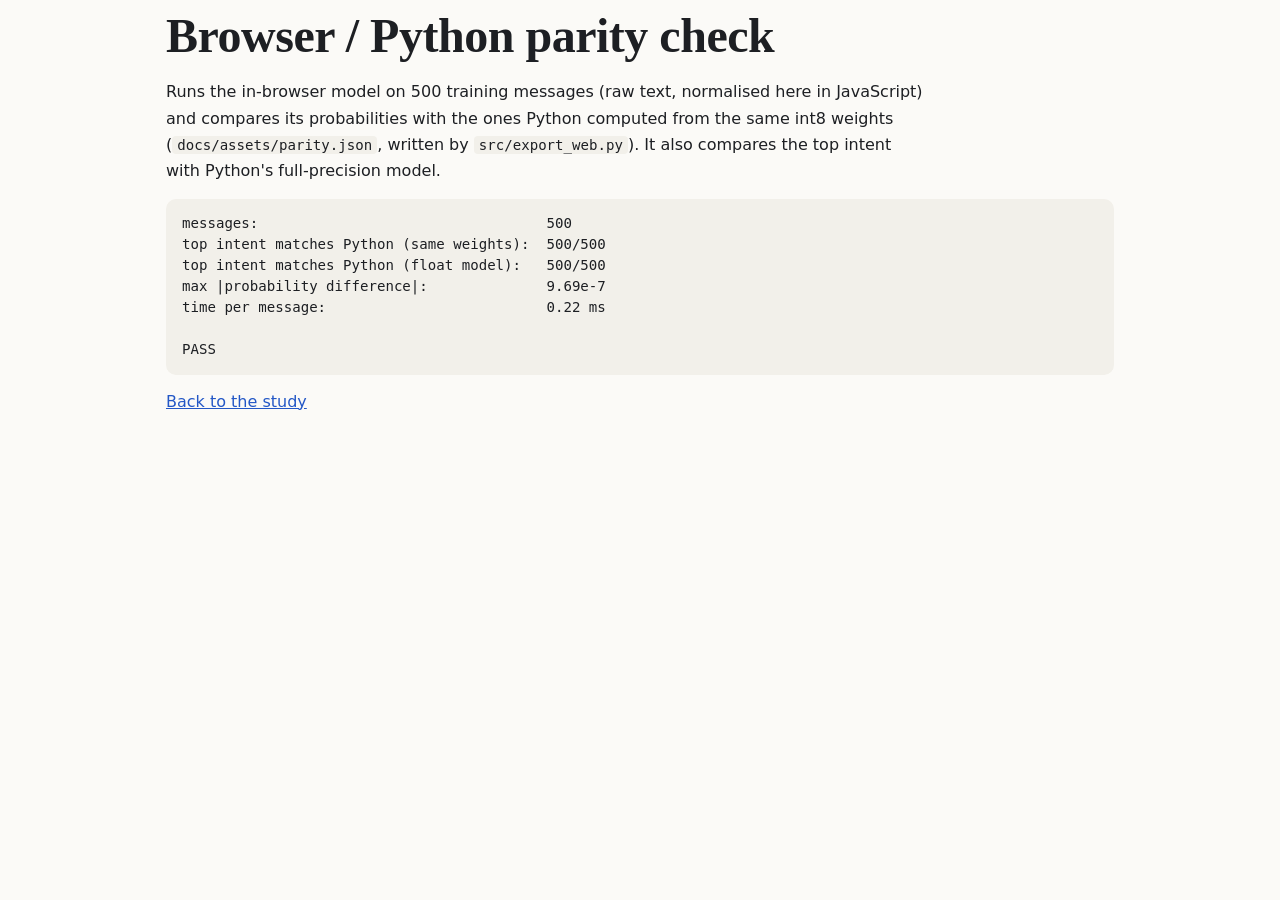
==== docs/parity.html @ 77f61d1e "Add the website: in-browser model, interactive figures, and parity check - src/export_web.py exports" ====
<!doctype html>
<html lang="en">
<head>
  <meta charset="utf-8">
  <meta name="viewport" content="width=device-width, initial-scale=1">
  <title>Parity Check</title>
  <link rel="stylesheet" href="style.css">
</head>
<body>
<main class="wrap">
  <h1>Browser / Python parity check</h1>
  <p>Runs the in-browser model on 500 training messages (raw text, normalised here in JavaScript) and compares
    its probabilities with the ones Python computed from the same int8 weights (<code>docs/assets/parity.json</code>,
    written by <code>src/export_web.py</code>). It also compares the top intent with Python's full-precision model.</p>
  <pre id="out">Running…</pre>
  <p><a href="./">Back to the study</a></p>
</main>
<script src="js/model.js"></script>
<script>
(async () => {
  const out = document.getElementById("out");
  try {
    const [model, par] = await Promise.all([IntentModel.load("assets/"), fetch("assets/parity.json").then(r => r.json())]);
    let maxDiff = 0, topQuant = 0, topFloat = 0;
    const mismatches = [];
    const t0 = performance.now();
    par.texts.forEach((t, i) => {
      const r = model.predict(t);
      const ref = par.p_quant[i];
      let refTop = 0;
      for (let c = 0; c < ref.length; c++) {
        maxDiff = Math.max(maxDiff, Math.abs(r.proba[c] - ref[c]));
        if (ref[c] > ref[refTop]) refTop = c;
      }
      if (r.top === refTop) topQuant++; else mismatches.push(t);
      if (model.classes[r.top] === par.top1_float[i]) topFloat++;
    });
    const ms = (performance.now() - t0) / par.texts.length;
    const n = par.texts.length;
    const pass = topQuant === n && maxDiff < 1e-4;
    window.parityResult = { n, topQuant, topFloat, maxDiff, msPerMessage: ms, pass };
    out.textContent = [
      `messages:                                  ${n}`,
      `top intent matches Python (same weights):  ${topQuant}/${n}`,
      `top intent matches Python (float model):   ${topFloat}/${n}`,
      `max |probability difference|:              ${maxDiff.toExponential(2)}`,
      `time per message:                          ${ms.toFixed(2)} ms`,
      ``,
      pass ? "PASS" : "FAIL",
      ...mismatches.slice(0, 10).map(t => "  mismatch: " + t),
    ].join("\n");
  } catch (e) {
    out.textContent = "Error: " + e;
    window.parityResult = { error: String(e), pass: false };
  }
})();
</script>
</body>
</html>
---- docs/style.css ----
:root {
  --bg: #fbfaf7;
  --surface: #ffffff;
  --surface-2: #f2f0ea;
  --text: #1d1f23;
  --muted: #5d6169;
  --border: #e1ddd3;
  --accent: #2357c6;
  --accent-soft: #e4ebfa;
  --good: #1f7a4d;
  --good-soft: #e1f2e8;
  --bad: #b3361f;
  --bad-soft: #f8e3dd;
  --warn: #9a6500;
  --warn-soft: #f7ecd4;
  --series-1: #2357c6;
  --series-2: #d9822b;
  --series-3: #1f7a4d;
  --series-4: #8a4fbf;
  --series-5: #b3361f;
  --series-6: #5d6169;
  --grid: rgba(0, 0, 0, 0.08);
  --radius: 10px;
  --serif: "Source Serif 4", Georgia, "Times New Roman", serif;
  --sans: "Inter", system-ui, -apple-system, "Segoe UI", Roboto, sans-serif;
  --mono: ui-monospace, "Cascadia Code", Consolas, monospace;
}
@media (prefers-color-scheme: dark) {
  :root:not([data-theme="light"]) {
    --bg: #15171b; --surface: #1d2026; --surface-2: #262a31; --text: #e8e6e1; --muted: #a2a6ad;
    --border: #343941; --accent: #7aa2ff; --accent-soft: #24304d; --good: #5cc28d; --good-soft: #1d3428;
    --bad: #ff8a6e; --bad-soft: #3d2420; --warn: #e5b357; --warn-soft: #3a301c;
    --series-1: #7aa2ff; --series-2: #f0a35e; --series-3: #5cc28d; --series-4: #c193f0; --series-5: #ff8a6e; --series-6: #a2a6ad;
    --grid: rgba(255, 255, 255, 0.09);
  }
}
:root[data-theme="dark"] {
  --bg: #15171b; --surface: #1d2026; --surface-2: #262a31; --text: #e8e6e1; --muted: #a2a6ad;
  --border: #343941; --accent: #7aa2ff; --accent-soft: #24304d; --good: #5cc28d; --good-soft: #1d3428;
  --bad: #ff8a6e; --bad-soft: #3d2420; --warn: #e5b357; --warn-soft: #3a301c;
  --series-1: #7aa2ff; --series-2: #f0a35e; --series-3: #5cc28d; --series-4: #c193f0; --series-5: #ff8a6e; --series-6: #a2a6ad;
  --grid: rgba(255, 255, 255, 0.09);
}

* { box-sizing: border-box; }
html { scroll-behavior: smooth; scroll-padding-top: 64px; }
body { margin: 0; background: var(--bg); color: var(--text); font: 16px/1.65 var(--sans); }
.wrap { max-width: 980px; margin: 0 auto; padding: 0 16px; }
a { color: var(--accent); }
code, pre { font-family: var(--mono); font-size: 0.88em; }
code { background: var(--surface-2); padding: 1px 5px; border-radius: 4px; }
pre { background: var(--surface-2); padding: 14px 16px; border-radius: var(--radius); overflow-x: auto; line-height: 1.5; }
pre code { background: none; padding: 0; }

/* top nav */
.nav { position: sticky; top: 0; z-index: 10; background: color-mix(in srgb, var(--bg) 88%, transparent);
  backdrop-filter: blur(8px); border-bottom: 1px solid var(--border); }
.nav .wrap { display: flex; gap: 4px; align-items: center; overflow-x: auto; white-space: nowrap; height: 52px; scrollbar-width: none; }
.nav a { color: var(--muted); text-decoration: none; font-size: 14px; padding: 6px 10px; border-radius: 6px; }
.nav a:hover, .nav a.active { color: var(--text); background: var(--surface-2); }
.nav .brand { font-weight: 650; color: var(--text); margin-right: 8px; }

/* hero */
header.hero { padding: 64px 0 32px; }
.eyebrow { font-size: 13px; letter-spacing: 0.06em; text-transform: uppercase; color: var(--muted); font-weight: 600; }
h1 { font-family: var(--serif); font-weight: 600; font-size: clamp(32px, 5vw, 48px); line-height: 1.15; margin: 8px 0 16px; letter-spacing: -0.01em; }
.lede { font-size: 19px; color: var(--muted); max-width: 720px; }
.kpis { display: grid; grid-template-columns: repeat(auto-fit, minmax(190px, 1fr)); gap: 12px; margin: 32px 0 0; }
.kpi { background: var(--surface); border: 1px solid var(--border); border-radius: var(--radius); padding: 14px 16px; }
.kpi .v { font-size: 28px; font-weight: 650; font-variant-numeric: tabular-nums; }
.kpi .l { font-size: 13.5px; color: var(--muted); line-height: 1.4; }

section { padding: 48px 0 16px; border-top: 1px solid var(--border); }
h2 { font-family: var(--serif); font-weight: 600; font-size: 30px; margin: 0 0 8px; letter-spacing: -0.005em; }
h2 .num { color: var(--muted); font-weight: 400; margin-right: 8px; }
h3 { font-size: 18px; margin: 28px 0 8px; }
p { margin: 0 0 14px; max-width: 760px; }
.muted { color: var(--muted); }
.small { font-size: 14px; }

.card { background: var(--surface); border: 1px solid var(--border); border-radius: var(--radius); padding: 18px; margin: 18px 0; }
.card h3:first-child { margin-top: 0; }
.grid2 { display: grid; grid-template-columns: 1fr 1fr; gap: 18px; }
@media (max-width: 760px) { .grid2 { grid-template-columns: 1fr; } }

.verdict { display: inline-block; font-size: 12.5px; font-weight: 650; letter-spacing: 0.03em; padding: 3px 9px; border-radius: 999px; vertical-align: middle; margin-left: 8px; }
.verdict.yes { background: var(--good-soft); color: var(--good); }
.verdict.no { background: var(--bad-soft); color: var(--bad); }
.callout { border-left: 3px solid var(--accent); background: var(--accent-soft); padding: 12px 16px; border-radius: 0 var(--radius) var(--radius) 0; margin: 16px 0; max-width: 760px; }
.callout.warn { border-color: var(--warn); background: var(--warn-soft); }

table { border-collapse: collapse; width: 100%; font-size: 14.5px; font-variant-numeric: tabular-nums; }
th, td { text-align: left; padding: 7px 10px; border-bottom: 1px solid var(--border); vertical-align: top; }
th { font-weight: 600; color: var(--muted); font-size: 13px; }
td.n, th.n { text-align: right; }
tr.hl td { background: var(--accent-soft); }
.tablewrap { overflow-x: auto; }

/* controls */
.controls { display: flex; flex-wrap: wrap; gap: 14px 22px; align-items: center; margin: 4px 0 14px; }
.controls label { font-size: 14px; color: var(--muted); display: flex; align-items: center; gap: 8px; }
.seg { display: inline-flex; border: 1px solid var(--border); border-radius: 8px; overflow: hidden; }
.seg button { border: 0; background: var(--surface); color: var(--muted); font: inherit; font-size: 13.5px; padding: 6px 12px; cursor: pointer; }
.seg button + button { border-left: 1px solid var(--border); }
.seg button.on { background: var(--accent); color: #fff; }
select, input[type="text"], textarea { font: inherit; color: var(--text); background: var(--surface); border: 1px solid var(--border); border-radius: 8px; padding: 7px 10px; }
input[type="range"] { accent-color: var(--accent); width: 220px; max-width: 100%; }
button.btn { font: inherit; font-size: 14px; border: 1px solid var(--border); background: var(--surface); color: var(--text); border-radius: 8px; padding: 6px 12px; cursor: pointer; }
button.btn:hover { border-color: var(--accent); }
button.btn.primary { background: var(--accent); border-color: var(--accent); color: #fff; }
.toggle { display: inline-flex; align-items: center; gap: 8px; cursor: pointer; font-size: 14.5px; }

.stats { display: grid; grid-template-columns: repeat(auto-fit, minmax(150px, 1fr)); gap: 10px; margin: 10px 0 14px; }
.stat { background: var(--surface-2); border-radius: 8px; padding: 10px 12px; }
.stat .v { font-size: 21px; font-weight: 650; font-variant-numeric: tabular-nums; }
.stat .l { font-size: 12.5px; color: var(--muted); line-height: 1.35; }
.chart { position: relative; height: 300px; }
.chart.tall { height: 340px; }

/* demo */
.demo textarea { width: 100%; min-height: 70px; resize: vertical; font-size: 17px; }
.examples { display: flex; flex-wrap: wrap; gap: 8px; margin: 10px 0 4px; align-items: center; }
.chip { font-size: 13px; border: 1px solid var(--border); background: var(--surface); color: var(--text); border-radius: 999px; padding: 4px 11px; cursor: pointer; max-width: 100%; overflow: hidden; text-overflow: ellipsis; white-space: nowrap; }
.chip:hover { border-color: var(--accent); }
.chip .tag { font-size: 11px; font-weight: 650; text-transform: uppercase; letter-spacing: 0.04em; margin-right: 6px; }
.chip.clear .tag { color: var(--good); } .chip.ambiguous .tag { color: var(--warn); } .chip.misclassified .tag { color: var(--bad); }
.decision { display: flex; align-items: center; gap: 12px; padding: 12px 14px; border-radius: 8px; margin: 14px 0 6px; font-weight: 600; }
.decision.answer { background: var(--good-soft); color: var(--good); }
.decision.handoff { background: var(--warn-soft); color: var(--warn); }
.decision .why { font-weight: 400; color: var(--text); font-size: 14px; }
.bars { margin: 8px 0; }
.bar { display: grid; grid-template-columns: minmax(120px, 280px) 1fr 52px; gap: 10px; align-items: center; font-size: 14px; margin: 5px 0; }
.bar .name { overflow: hidden; text-overflow: ellipsis; white-space: nowrap; font-family: var(--mono); font-size: 13px; }
.bar .track { background: var(--surface-2); border-radius: 4px; height: 12px; overflow: hidden; }
.bar .fill { background: var(--accent); height: 100%; border-radius: 4px; transition: width 0.25s; }
.bar .pct { text-align: right; font-variant-numeric: tabular-nums; }
.highlight { font-size: 17px; line-height: 2; margin: 6px 0; }
.highlight span { padding: 2px 3px; border-radius: 4px; }
.feats { display: flex; flex-wrap: wrap; gap: 6px; margin-top: 6px; }
.feat { font-family: var(--mono); font-size: 12.5px; background: var(--surface-2); border-radius: 5px; padding: 2px 7px; white-space: pre; }
.feat.neg { color: var(--bad); }
.groupnote { font-size: 14px; color: var(--muted); margin-top: 8px; }

.groups { display: flex; flex-direction: column; gap: 8px; max-height: 440px; overflow-y: auto; padding-right: 4px; }
.group { border: 1px solid var(--border); border-radius: 8px; padding: 8px 10px; background: var(--surface); }
.group .head { font-size: 13px; color: var(--muted); margin-bottom: 4px; }
.pill { display: inline-block; font-family: var(--mono); font-size: 12px; background: var(--surface-2); border-radius: 4px; padding: 1px 6px; margin: 2px 3px 2px 0; }
.merged .pill { background: var(--accent-soft); color: var(--accent); }

footer { padding: 40px 0 60px; color: var(--muted); font-size: 14px; border-top: 1px solid var(--border); margin-top: 32px; }
.loading { color: var(--muted); font-style: italic; }
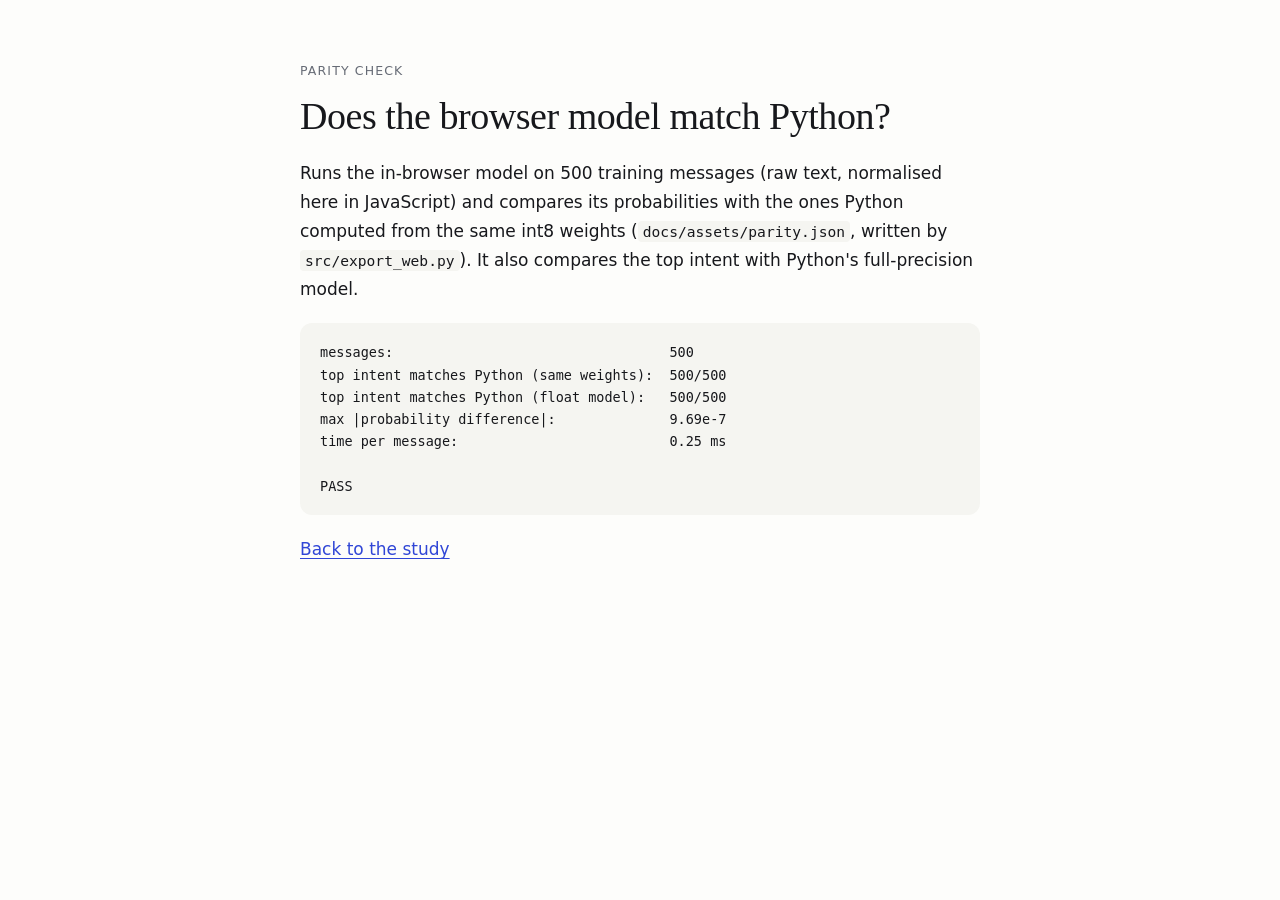
==== commit b4fd05fb: "Redesign the website as an interactive research article - Editorial layout: narrow reading column, w" ====
--- a/docs/parity.html
+++ b/docs/parity.html
@@ -4,18 +4,19 @@
   <meta charset="utf-8">
   <meta name="viewport" content="width=device-width, initial-scale=1">
   <title>Parity Check</title>
-  <link rel="stylesheet" href="style.css">
+  <link rel="stylesheet" href="style.css?v=3">
 </head>
 <body>
-<main class="wrap">
-  <h1>Browser / Python parity check</h1>
+<main class="col" style="padding-top:60px">
+  <p class="kicker">Parity check</p>
+  <h2>Does the browser model match Python?</h2>
   <p>Runs the in-browser model on 500 training messages (raw text, normalised here in JavaScript) and compares
     its probabilities with the ones Python computed from the same int8 weights (<code>docs/assets/parity.json</code>,
     written by <code>src/export_web.py</code>). It also compares the top intent with Python's full-precision model.</p>
   <pre id="out">Running…</pre>
   <p><a href="./">Back to the study</a></p>
 </main>
-<script src="js/model.js"></script>
+<script src="js/model.js?v=3"></script>
 <script>
 (async () => {
   const out = document.getElementById("out");
--- a/docs/style.css
+++ b/docs/style.css
@@ -1,151 +1,272 @@
+/* Editorial layout: a narrow reading column (.col), wider figures (.wide), one accent colour. */
 :root {
-  --bg: #fbfaf7;
-  --surface: #ffffff;
-  --surface-2: #f2f0ea;
-  --text: #1d1f23;
-  --muted: #5d6169;
-  --border: #e1ddd3;
-  --accent: #2357c6;
-  --accent-soft: #e4ebfa;
-  --good: #1f7a4d;
-  --good-soft: #e1f2e8;
-  --bad: #b3361f;
-  --bad-soft: #f8e3dd;
-  --warn: #9a6500;
-  --warn-soft: #f7ecd4;
-  --series-1: #2357c6;
-  --series-2: #d9822b;
-  --series-3: #1f7a4d;
-  --series-4: #8a4fbf;
-  --series-5: #b3361f;
-  --series-6: #5d6169;
-  --grid: rgba(0, 0, 0, 0.08);
-  --radius: 10px;
-  --serif: "Source Serif 4", Georgia, "Times New Roman", serif;
+  --bg: #fdfdfb;
+  --panel: #f5f5f1;
+  --text: #17181c;
+  --muted: #666b75;
+  --line: #e5e4de;
+  --ghost: #c8c8c1;
+  --accent: #3046d6;
+  --accent-soft: #e8ebff;
+  --warm: #d2510d;
+  --good: #23803f;
+  --good-soft: #e3f3e7;
+  --bad: #c62f2f;
+  --bad-soft: #fbe7e7;
+  --amber: #a86400;
+  --amber-soft: #fbf0d9;
+  --serif: "Newsreader", Georgia, "Times New Roman", serif;
   --sans: "Inter", system-ui, -apple-system, "Segoe UI", Roboto, sans-serif;
-  --mono: ui-monospace, "Cascadia Code", Consolas, monospace;
+  --mono: ui-monospace, "Cascadia Code", "SF Mono", Consolas, monospace;
+  --col: 680px;
+  --widew: 1020px;
 }
 @media (prefers-color-scheme: dark) {
   :root:not([data-theme="light"]) {
-    --bg: #15171b; --surface: #1d2026; --surface-2: #262a31; --text: #e8e6e1; --muted: #a2a6ad;
-    --border: #343941; --accent: #7aa2ff; --accent-soft: #24304d; --good: #5cc28d; --good-soft: #1d3428;
-    --bad: #ff8a6e; --bad-soft: #3d2420; --warn: #e5b357; --warn-soft: #3a301c;
-    --series-1: #7aa2ff; --series-2: #f0a35e; --series-3: #5cc28d; --series-4: #c193f0; --series-5: #ff8a6e; --series-6: #a2a6ad;
-    --grid: rgba(255, 255, 255, 0.09);
+    --bg: #101216; --panel: #171a20; --text: #ececE8; --muted: #9a9fa9; --line: #272b33; --ghost: #3d424d;
+    --accent: #93a5ff; --accent-soft: #222a4f; --warm: #ff9d66; --good: #6fd68a; --good-soft: #17301f;
+    --bad: #ff8585; --bad-soft: #3a1f1f; --amber: #f0b95a; --amber-soft: #35290f;
   }
 }
 :root[data-theme="dark"] {
-  --bg: #15171b; --surface: #1d2026; --surface-2: #262a31; --text: #e8e6e1; --muted: #a2a6ad;
-  --border: #343941; --accent: #7aa2ff; --accent-soft: #24304d; --good: #5cc28d; --good-soft: #1d3428;
-  --bad: #ff8a6e; --bad-soft: #3d2420; --warn: #e5b357; --warn-soft: #3a301c;
-  --series-1: #7aa2ff; --series-2: #f0a35e; --series-3: #5cc28d; --series-4: #c193f0; --series-5: #ff8a6e; --series-6: #a2a6ad;
-  --grid: rgba(255, 255, 255, 0.09);
+  --bg: #101216; --panel: #171a20; --text: #ececE8; --muted: #9a9fa9; --line: #272b33; --ghost: #3d424d;
+  --accent: #93a5ff; --accent-soft: #222a4f; --warm: #ff9d66; --good: #6fd68a; --good-soft: #17301f;
+  --bad: #ff8585; --bad-soft: #3a1f1f; --amber: #f0b95a; --amber-soft: #35290f;
 }
 
 * { box-sizing: border-box; }
-html { scroll-behavior: smooth; scroll-padding-top: 64px; }
-body { margin: 0; background: var(--bg); color: var(--text); font: 16px/1.65 var(--sans); }
-.wrap { max-width: 980px; margin: 0 auto; padding: 0 16px; }
-a { color: var(--accent); }
-code, pre { font-family: var(--mono); font-size: 0.88em; }
-code { background: var(--surface-2); padding: 1px 5px; border-radius: 4px; }
-pre { background: var(--surface-2); padding: 14px 16px; border-radius: var(--radius); overflow-x: auto; line-height: 1.5; }
-pre code { background: none; padding: 0; }
-
-/* top nav */
-.nav { position: sticky; top: 0; z-index: 10; background: color-mix(in srgb, var(--bg) 88%, transparent);
-  backdrop-filter: blur(8px); border-bottom: 1px solid var(--border); }
-.nav .wrap { display: flex; gap: 4px; align-items: center; overflow-x: auto; white-space: nowrap; height: 52px; scrollbar-width: none; }
-.nav a { color: var(--muted); text-decoration: none; font-size: 14px; padding: 6px 10px; border-radius: 6px; }
-.nav a:hover, .nav a.active { color: var(--text); background: var(--surface-2); }
-.nav .brand { font-weight: 650; color: var(--text); margin-right: 8px; }
+html { scroll-behavior: smooth; scroll-padding-top: 72px; -webkit-text-size-adjust: 100%; }
+body { margin: 0; background: var(--bg); color: var(--text); font: 17px/1.7 var(--sans); -webkit-font-smoothing: antialiased; }
+.col, .wide { margin-inline: auto; padding-inline: 20px; }
+.col { max-width: calc(var(--col) + 40px); }
+.wide { max-width: calc(var(--widew) + 40px); }
+a { color: var(--accent); text-decoration-thickness: 1px; text-underline-offset: 3px; }
+code { font-family: var(--mono); font-size: 0.86em; background: var(--panel); padding: 2px 5px; border-radius: 4px; }
+pre { font-family: var(--mono); font-size: 13.5px; line-height: 1.65; background: var(--panel); padding: 18px 20px; border-radius: 12px; overflow-x: auto; margin: 20px 0; }
+pre code { background: none; padding: 0; font-size: inherit; }
+p { margin: 0 0 18px; }
+ul { margin: 0 0 18px; padding-left: 20px; }
+li { margin-bottom: 8px; }
+strong, b { font-weight: 600; }
+
+/* top bar */
+.bar { position: sticky; top: 0; z-index: 20; background: color-mix(in srgb, var(--bg) 86%, transparent); backdrop-filter: saturate(1.4) blur(10px); border-bottom: 1px solid var(--line); }
+.bar-in { max-width: 1180px; margin: 0 auto; padding: 0 20px; height: 52px; display: flex; align-items: center; gap: 20px; }
+.brand { font-family: var(--serif); font-size: 18px; font-weight: 500; color: var(--text); text-decoration: none; white-space: nowrap; }
+.bar nav { display: flex; gap: 2px; overflow-x: auto; scrollbar-width: none; flex: 1; justify-content: flex-end; }
+.bar nav::-webkit-scrollbar { display: none; }
+.bar nav a { font-size: 13px; color: var(--muted); text-decoration: none; padding: 6px 9px; border-radius: 6px; white-space: nowrap; }
+.bar nav a:hover { color: var(--text); }
+.bar nav a.active { color: var(--accent); }
+.icon-btn { border: 0; background: none; color: var(--muted); cursor: pointer; width: 32px; height: 32px; border-radius: 8px; display: grid; place-items: center; flex: none; }
+.icon-btn:hover { color: var(--text); background: var(--panel); }
+@media (max-width: 760px) { .bar nav { justify-content: flex-start; } }
 
 /* hero */
-header.hero { padding: 64px 0 32px; }
-.eyebrow { font-size: 13px; letter-spacing: 0.06em; text-transform: uppercase; color: var(--muted); font-weight: 600; }
-h1 { font-family: var(--serif); font-weight: 600; font-size: clamp(32px, 5vw, 48px); line-height: 1.15; margin: 8px 0 16px; letter-spacing: -0.01em; }
-.lede { font-size: 19px; color: var(--muted); max-width: 720px; }
-.kpis { display: grid; grid-template-columns: repeat(auto-fit, minmax(190px, 1fr)); gap: 12px; margin: 32px 0 0; }
-.kpi { background: var(--surface); border: 1px solid var(--border); border-radius: var(--radius); padding: 14px 16px; }
-.kpi .v { font-size: 28px; font-weight: 650; font-variant-numeric: tabular-nums; }
-.kpi .l { font-size: 13.5px; color: var(--muted); line-height: 1.4; }
-
-section { padding: 48px 0 16px; border-top: 1px solid var(--border); }
-h2 { font-family: var(--serif); font-weight: 600; font-size: 30px; margin: 0 0 8px; letter-spacing: -0.005em; }
-h2 .num { color: var(--muted); font-weight: 400; margin-right: 8px; }
-h3 { font-size: 18px; margin: 28px 0 8px; }
-p { margin: 0 0 14px; max-width: 760px; }
+.hero { padding-top: 88px; padding-bottom: 8px; }
+.kicker { font-size: 12.5px; letter-spacing: 0.09em; text-transform: uppercase; color: var(--muted); font-weight: 500; margin: 0 0 14px; }
+h1 { font-family: var(--serif); font-weight: 400; font-size: clamp(42px, 7vw, 68px); line-height: 1.04; letter-spacing: -0.02em; margin: 0 0 26px; }
+.lede { font-size: 21px; line-height: 1.55; color: var(--muted); margin: 0; }
+.lede strong { color: var(--text); font-weight: 500; }
+.headline { display: grid; grid-template-columns: repeat(4, 1fr); margin: 56px 0 0; border-top: 1px solid var(--line); border-bottom: 1px solid var(--line); }
+.headline div { padding: 22px 20px 22px 0; }
+.headline div + div { padding-left: 20px; border-left: 1px solid var(--line); }
+.headline dt { font-family: var(--serif); font-size: 38px; line-height: 1.1; font-variant-numeric: tabular-nums; letter-spacing: -0.01em; }
+.headline dd { margin: 8px 0 0; font-size: 13.5px; line-height: 1.45; color: var(--muted); }
+@media (max-width: 820px) {
+  .headline { grid-template-columns: 1fr 1fr; }
+  .headline div:nth-child(3) { border-left: 0; padding-left: 0; }
+  .headline div:nth-child(n + 3) { border-top: 1px solid var(--line); }
+}
+
+/* sections */
+section { padding-top: 84px; }
+h2 { font-family: var(--serif); font-weight: 400; font-size: clamp(28px, 4.2vw, 38px); line-height: 1.15; letter-spacing: -0.012em; margin: 0 0 20px; }
+h3 { font-size: 15px; font-weight: 600; margin: 30px 0 8px; }
+.tag { display: inline-block; font-size: 12px; font-weight: 600; letter-spacing: 0.05em; text-transform: uppercase; color: var(--good); margin-left: 10px; }
+.tag::before { content: "● "; font-size: 9px; vertical-align: 1px; }
+.tag.neutral { color: var(--muted); }
 .muted { color: var(--muted); }
-.small { font-size: 14px; }
-
-.card { background: var(--surface); border: 1px solid var(--border); border-radius: var(--radius); padding: 18px; margin: 18px 0; }
-.card h3:first-child { margin-top: 0; }
-.grid2 { display: grid; grid-template-columns: 1fr 1fr; gap: 18px; }
-@media (max-width: 760px) { .grid2 { grid-template-columns: 1fr; } }
-
-.verdict { display: inline-block; font-size: 12.5px; font-weight: 650; letter-spacing: 0.03em; padding: 3px 9px; border-radius: 999px; vertical-align: middle; margin-left: 8px; }
-.verdict.yes { background: var(--good-soft); color: var(--good); }
-.verdict.no { background: var(--bad-soft); color: var(--bad); }
-.callout { border-left: 3px solid var(--accent); background: var(--accent-soft); padding: 12px 16px; border-radius: 0 var(--radius) var(--radius) 0; margin: 16px 0; max-width: 760px; }
-.callout.warn { border-color: var(--warn); background: var(--warn-soft); }
-
+.small { font-size: 14.5px; line-height: 1.6; }
+.note { border-left: 2px solid var(--accent); padding: 2px 0 2px 16px; color: var(--muted); font-size: 15.5px; margin: 22px 0; }
+
+/* hypothesis list */
+.hyps { list-style: none; padding: 0; margin: 26px 0 0; border-top: 1px solid var(--line); }
+.hyps li { display: grid; grid-template-columns: 44px 1fr auto; gap: 14px; align-items: baseline; padding: 14px 0; margin: 0; border-bottom: 1px solid var(--line); }
+.hyps a { font-family: var(--serif); font-size: 20px; text-decoration: none; }
+.hyps .tag { margin: 0; white-space: nowrap; }
+@media (max-width: 560px) { .hyps li { grid-template-columns: 36px 1fr; } .hyps .tag { grid-column: 2; } }
+
+/* figures */
+figure.fig { margin-block: 34px; }
+.fig-body { background: var(--panel); border-radius: 16px; padding: 26px 28px; }
+figcaption { font-size: 13.5px; line-height: 1.55; color: var(--muted); padding: 12px 4px 0; max-width: 820px; }
+figcaption b { color: var(--text); font-weight: 600; }
+@media (max-width: 600px) { .fig-body { padding: 20px 16px; border-radius: 12px; } }
+
+.controls { display: flex; flex-wrap: wrap; gap: 14px 26px; align-items: center; margin-bottom: 22px; }
+.controls label, .ctl { font-size: 13.5px; color: var(--muted); display: inline-flex; align-items: center; gap: 10px; }
+.controls output, .ctl output { color: var(--text); font-weight: 600; font-variant-numeric: tabular-nums; min-width: 44px; }
+.seg { display: inline-flex; background: var(--bg); border: 1px solid var(--line); border-radius: 999px; padding: 3px; }
+.seg button { border: 0; background: none; color: var(--muted); font: inherit; font-size: 13px; padding: 5px 13px; border-radius: 999px; cursor: pointer; white-space: nowrap; }
+.seg button.on { background: var(--text); color: var(--bg); }
+.link-btn { border: 0; background: none; color: var(--accent); font: inherit; font-size: 13.5px; cursor: pointer; padding: 0; text-decoration: underline; text-decoration-thickness: 1px; text-underline-offset: 3px; }
+.switch { display: inline-flex; align-items: center; gap: 10px; cursor: pointer; font-size: 13.5px; color: var(--text); }
+.switch input { appearance: none; -webkit-appearance: none; width: 34px; height: 20px; border-radius: 999px; background: var(--ghost); position: relative; cursor: pointer; margin: 0; transition: background 0.15s; }
+.switch input::after { content: ""; position: absolute; top: 3px; left: 3px; width: 14px; height: 14px; border-radius: 50%; background: var(--bg); transition: transform 0.15s; }
+.switch input:checked { background: var(--accent); }
+.switch input:checked::after { transform: translateX(14px); }
+
+input[type="range"] { -webkit-appearance: none; appearance: none; width: 190px; max-width: 100%; height: 22px; background: transparent; cursor: pointer; margin: 0; }
+input[type="range"]::-webkit-slider-runnable-track { height: 2px; background: var(--ghost); border-radius: 2px; }
+input[type="range"]::-webkit-slider-thumb { -webkit-appearance: none; width: 16px; height: 16px; border-radius: 50%; background: var(--accent); margin-top: -7px; border: 3px solid var(--panel); box-shadow: 0 0 0 1px var(--accent); }
+input[type="range"]::-moz-range-track { height: 2px; background: var(--ghost); border-radius: 2px; }
+input[type="range"]::-moz-range-thumb { width: 12px; height: 12px; border-radius: 50%; background: var(--accent); border: 3px solid var(--panel); box-shadow: 0 0 0 1px var(--accent); }
+:focus-visible { outline: 2px solid var(--accent); outline-offset: 2px; border-radius: 4px; }
+
+.stats { display: flex; flex-wrap: wrap; gap: 18px 0; margin: 0 0 24px; }
+.stats > div { padding-right: 26px; margin-right: 26px; border-right: 1px solid var(--line); max-width: 250px; }
+.stats > div:last-child { border-right: 0; margin-right: 0; padding-right: 0; }
+.stats b { display: block; font-family: var(--serif); font-weight: 400; font-size: 30px; line-height: 1.15; font-variant-numeric: tabular-nums; white-space: nowrap; }
+.stats span { display: block; font-size: 12.5px; line-height: 1.4; color: var(--muted); margin-top: 4px; }
+.stats b.accent { color: var(--accent); } .stats b.warm { color: var(--warm); }
+
+.split { display: grid; grid-template-columns: 1fr 1fr; gap: 32px; }
+.split > * { min-width: 0; }
+@media (max-width: 800px) { .split { grid-template-columns: 1fr; gap: 26px; } }
+.chart { position: relative; height: 300px; }
+.chart.short { height: 240px; }
+.chart-title { font-size: 12.5px; font-weight: 600; letter-spacing: 0.04em; text-transform: uppercase; color: var(--muted); margin: 0 0 10px; }
+
+/* tables */
 table { border-collapse: collapse; width: 100%; font-size: 14.5px; font-variant-numeric: tabular-nums; }
-th, td { text-align: left; padding: 7px 10px; border-bottom: 1px solid var(--border); vertical-align: top; }
-th { font-weight: 600; color: var(--muted); font-size: 13px; }
-td.n, th.n { text-align: right; }
-tr.hl td { background: var(--accent-soft); }
+th, td { text-align: left; padding: 9px 12px 9px 0; border-bottom: 1px solid var(--line); vertical-align: top; }
+th { font-weight: 500; color: var(--muted); font-size: 12.5px; letter-spacing: 0.03em; }
+td.n, th.n { text-align: right; padding-right: 0; padding-left: 12px; }
 .tablewrap { overflow-x: auto; }
-
-/* controls */
-.controls { display: flex; flex-wrap: wrap; gap: 14px 22px; align-items: center; margin: 4px 0 14px; }
-.controls label { font-size: 14px; color: var(--muted); display: flex; align-items: center; gap: 8px; }
-.seg { display: inline-flex; border: 1px solid var(--border); border-radius: 8px; overflow: hidden; }
-.seg button { border: 0; background: var(--surface); color: var(--muted); font: inherit; font-size: 13.5px; padding: 6px 12px; cursor: pointer; }
-.seg button + button { border-left: 1px solid var(--border); }
-.seg button.on { background: var(--accent); color: #fff; }
-select, input[type="text"], textarea { font: inherit; color: var(--text); background: var(--surface); border: 1px solid var(--border); border-radius: 8px; padding: 7px 10px; }
-input[type="range"] { accent-color: var(--accent); width: 220px; max-width: 100%; }
-button.btn { font: inherit; font-size: 14px; border: 1px solid var(--border); background: var(--surface); color: var(--text); border-radius: 8px; padding: 6px 12px; cursor: pointer; }
-button.btn:hover { border-color: var(--accent); }
-button.btn.primary { background: var(--accent); border-color: var(--accent); color: #fff; }
-.toggle { display: inline-flex; align-items: center; gap: 8px; cursor: pointer; font-size: 14.5px; }
-
-.stats { display: grid; grid-template-columns: repeat(auto-fit, minmax(150px, 1fr)); gap: 10px; margin: 10px 0 14px; }
-.stat { background: var(--surface-2); border-radius: 8px; padding: 10px 12px; }
-.stat .v { font-size: 21px; font-weight: 650; font-variant-numeric: tabular-nums; }
-.stat .l { font-size: 12.5px; color: var(--muted); line-height: 1.35; }
-.chart { position: relative; height: 300px; }
-.chart.tall { height: 340px; }
-
-/* demo */
-.demo textarea { width: 100%; min-height: 70px; resize: vertical; font-size: 17px; }
-.examples { display: flex; flex-wrap: wrap; gap: 8px; margin: 10px 0 4px; align-items: center; }
-.chip { font-size: 13px; border: 1px solid var(--border); background: var(--surface); color: var(--text); border-radius: 999px; padding: 4px 11px; cursor: pointer; max-width: 100%; overflow: hidden; text-overflow: ellipsis; white-space: nowrap; }
+.mark { color: var(--good); font-weight: 600; }
+
+/* live classifier */
+.demo textarea { width: 100%; resize: none; border: 0; border-bottom: 1px solid var(--ghost); background: transparent; color: var(--text); font: 400 clamp(20px, 3vw, 27px)/1.35 var(--serif); padding: 4px 0 12px; outline: none; }
+.demo textarea:focus { border-bottom-color: var(--accent); }
+.demo textarea::placeholder { color: var(--ghost); }
+.chips { display: flex; flex-wrap: wrap; gap: 8px; margin: 16px 0 0; align-items: center; }
+.chips .lbl { font-size: 12.5px; color: var(--muted); margin-right: 2px; }
+.chip { font: inherit; font-size: 13px; border: 1px solid var(--line); background: var(--bg); color: var(--text); border-radius: 999px; padding: 4px 12px; cursor: pointer; max-width: 100%; overflow: hidden; text-overflow: ellipsis; white-space: nowrap; }
 .chip:hover { border-color: var(--accent); }
-.chip .tag { font-size: 11px; font-weight: 650; text-transform: uppercase; letter-spacing: 0.04em; margin-right: 6px; }
-.chip.clear .tag { color: var(--good); } .chip.ambiguous .tag { color: var(--warn); } .chip.misclassified .tag { color: var(--bad); }
-.decision { display: flex; align-items: center; gap: 12px; padding: 12px 14px; border-radius: 8px; margin: 14px 0 6px; font-weight: 600; }
-.decision.answer { background: var(--good-soft); color: var(--good); }
-.decision.handoff { background: var(--warn-soft); color: var(--warn); }
-.decision .why { font-weight: 400; color: var(--text); font-size: 14px; }
-.bars { margin: 8px 0; }
-.bar { display: grid; grid-template-columns: minmax(120px, 280px) 1fr 52px; gap: 10px; align-items: center; font-size: 14px; margin: 5px 0; }
-.bar .name { overflow: hidden; text-overflow: ellipsis; white-space: nowrap; font-family: var(--mono); font-size: 13px; }
-.bar .track { background: var(--surface-2); border-radius: 4px; height: 12px; overflow: hidden; }
-.bar .fill { background: var(--accent); height: 100%; border-radius: 4px; transition: width 0.25s; }
-.bar .pct { text-align: right; font-variant-numeric: tabular-nums; }
-.highlight { font-size: 17px; line-height: 2; margin: 6px 0; }
-.highlight span { padding: 2px 3px; border-radius: 4px; }
-.feats { display: flex; flex-wrap: wrap; gap: 6px; margin-top: 6px; }
-.feat { font-family: var(--mono); font-size: 12.5px; background: var(--surface-2); border-radius: 5px; padding: 2px 7px; white-space: pre; }
-.feat.neg { color: var(--bad); }
-.groupnote { font-size: 14px; color: var(--muted); margin-top: 8px; }
-
-.groups { display: flex; flex-direction: column; gap: 8px; max-height: 440px; overflow-y: auto; padding-right: 4px; }
-.group { border: 1px solid var(--border); border-radius: 8px; padding: 8px 10px; background: var(--surface); }
-.group .head { font-size: 13px; color: var(--muted); margin-bottom: 4px; }
-.pill { display: inline-block; font-family: var(--mono); font-size: 12px; background: var(--surface-2); border-radius: 4px; padding: 1px 6px; margin: 2px 3px 2px 0; }
-.merged .pill { background: var(--accent-soft); color: var(--accent); }
-
-footer { padding: 40px 0 60px; color: var(--muted); font-size: 14px; border-top: 1px solid var(--border); margin-top: 32px; }
-.loading { color: var(--muted); font-style: italic; }
+.chip i { font-style: normal; display: inline-block; width: 7px; height: 7px; border-radius: 50%; margin-right: 7px; vertical-align: 1px; }
+.chip.clear i { background: var(--good); } .chip.ambiguous i { background: var(--amber); } .chip.misclassified i { background: var(--bad); }
+.demo-grid { display: grid; grid-template-columns: 1fr 1fr; gap: 36px; margin-top: 28px; padding-top: 26px; border-top: 1px solid var(--line); }
+.demo-grid > * { min-width: 0; }
+@media (max-width: 800px) { .demo-grid { grid-template-columns: 1fr; gap: 26px; } }
+.verdict { font-family: var(--serif); font-size: 28px; line-height: 1.2; margin: 0 0 4px; }
+.verdict.answer { color: var(--good); } .verdict.handoff { color: var(--amber); }
+.meter { position: relative; height: 34px; margin: 18px 0 6px; }
+.meter .track { position: absolute; left: 0; right: 0; top: 14px; height: 6px; background: var(--line); border-radius: 3px; overflow: hidden; }
+.meter .fill { height: 100%; border-radius: 3px; background: var(--accent); transition: width 0.2s; }
+.meter .tick { position: absolute; top: 6px; width: 2px; height: 22px; background: var(--text); }
+.meter .tick span { position: absolute; top: -18px; left: 50%; transform: translateX(-50%); font-size: 11.5px; color: var(--muted); white-space: nowrap; }
+.sub { font-size: 12.5px; font-weight: 600; letter-spacing: 0.05em; text-transform: uppercase; color: var(--muted); margin: 24px 0 10px; }
+.sub:first-child { margin-top: 0; }
+.sub code { text-transform: none; letter-spacing: 0; font-weight: 400; }
+.rank { display: grid; grid-template-columns: 1fr 52px; gap: 4px 12px; align-items: center; font-size: 13.5px; margin-bottom: 10px; }
+.rank .name { font-family: var(--mono); font-size: 12.5px; overflow: hidden; text-overflow: ellipsis; white-space: nowrap; }
+.rank .p { text-align: right; font-variant-numeric: tabular-nums; color: var(--muted); }
+.rank .barline { grid-column: 1 / -1; height: 3px; background: var(--line); border-radius: 2px; overflow: hidden; }
+.rank .barline i { display: block; height: 100%; background: var(--accent); border-radius: 2px; transition: width 0.2s; }
+.rank:not(:first-of-type) .barline i { background: var(--ghost); }
+.hl { font-family: var(--serif); font-size: 22px; line-height: 1.9; margin: 0 0 10px; }
+.hl span { padding: 2px 4px; border-radius: 5px; }
+.feats { display: flex; flex-wrap: wrap; gap: 6px; }
+.feat { font-family: var(--mono); font-size: 12px; background: var(--bg); border: 1px solid var(--line); border-radius: 5px; padding: 1px 7px; white-space: pre; }
+.groupnote { font-size: 13.5px; line-height: 1.55; color: var(--muted); margin: 18px 0 0; }
+
+/* score intervals */
+.scores { display: grid; grid-template-columns: minmax(150px, 280px) 1fr 62px 62px; gap: 0 18px; align-items: center; font-size: 14px; }
+.scores .h { font-size: 12px; color: var(--muted); letter-spacing: 0.03em; padding-bottom: 8px; }
+.scores .name { padding: 9px 0; line-height: 1.3; }
+.scores .name small { display: block; color: var(--muted); font-size: 12px; }
+.scores .v { text-align: right; font-variant-numeric: tabular-nums; }
+.scores .main { font-weight: 600; }
+.scores .rule { grid-column: 1 / -1; height: 1px; background: var(--line); }
+.iv { position: relative; height: 26px; }
+.iv .ci { position: absolute; height: 2px; top: 50%; transform: translateY(-50%); }
+.iv .dot { position: absolute; width: 9px; height: 9px; border-radius: 50%; top: 50%; transform: translate(-50%, -50%); }
+.iv .cv.ci { background: var(--warm); top: 34%; } .iv .cv.dot { background: var(--panel); border: 2px solid var(--warm); top: 34%; }
+.iv .te.ci { background: var(--accent); top: 68%; } .iv .te.dot { background: var(--accent); top: 68%; }
+.iv .gridl { position: absolute; top: -9px; bottom: -9px; width: 1px; background: var(--line); }
+.axis { position: relative; height: 20px; font-size: 11.5px; color: var(--muted); }
+.axis span { position: absolute; transform: translateX(-50%); top: 4px; }
+.keyrow { display: flex; flex-wrap: wrap; gap: 6px 20px; font-size: 12.5px; color: var(--muted); margin-top: 16px; }
+.key i { display: inline-block; width: 9px; height: 9px; border-radius: 50%; margin-right: 6px; vertical-align: 0; }
+@media (max-width: 640px) { .scores { grid-template-columns: 1fr 52px 52px; } .scores .iv, .scores .ivh, .scores .axis, .scores .axpad { display: none; } }
+
+/* waffles */
+.waffles { display: grid; grid-template-columns: 1fr 1fr; gap: 32px; margin: 4px 0 26px; padding-bottom: 26px; border-bottom: 1px solid var(--line); }
+@media (max-width: 640px) { .waffles { grid-template-columns: 1fr; } }
+.waffle h4 { font-size: 14px; font-weight: 600; margin: 0 0 2px; }
+.waffle p { font-size: 13px; color: var(--muted); margin: 0 0 12px; line-height: 1.45; }
+.dots { display: grid; grid-template-columns: repeat(20, 1fr); gap: 5px; max-width: 420px; }
+.dots i { aspect-ratio: 1; border-radius: 50%; }
+.d-right { background: var(--accent); }
+.d-wrong { background: var(--bad); }
+.d-caught { box-shadow: inset 0 0 0 2px var(--good); }
+.d-waste { box-shadow: inset 0 0 0 1.5px var(--ghost); }
+.d-miss { background: var(--bad); }
+.key .ring { background: none; box-shadow: inset 0 0 0 2px currentColor; }
+
+/* H3 model picker */
+.picker { font-size: 14px; }
+.picker .prow { display: grid; grid-template-columns: 1fr 70px 56px; align-items: baseline; width: 100%; text-align: left; font: inherit; color: inherit; background: none; border: 0; border-top: 1px solid var(--line); border-left: 2px solid transparent; padding: 9px 8px 9px 12px; }
+.picker .prow span + span { text-align: right; font-variant-numeric: tabular-nums; }
+.picker .prow.h { border-top: 0; font-size: 12px; color: var(--muted); padding-top: 0; }
+.picker button.prow { cursor: pointer; }
+.picker button.prow:hover { background: color-mix(in srgb, var(--accent-soft) 50%, transparent); }
+.picker button.prow.on { background: var(--accent-soft); border-left-color: var(--accent); }
+.picker button.prow.on span:first-child { font-weight: 600; }
+.picker small { color: var(--muted); font-weight: 400; }
+
+/* H1 */
+.matrix-wrap { position: relative; }
+#h1-matrix { display: block; width: 100%; border-radius: 8px; }
+.tip { position: absolute; pointer-events: none; background: var(--text); color: var(--bg); font-size: 12px; line-height: 1.4; padding: 6px 9px; border-radius: 7px; max-width: 280px; z-index: 5; opacity: 0; transition: opacity 0.1s; }
+.tip.show { opacity: 1; }
+.groups { display: flex; flex-direction: column; max-height: 470px; overflow-y: auto; padding-right: 6px; }
+.group { padding: 12px 0; border-top: 1px solid var(--line); }
+.group:first-child { border-top: 0; padding-top: 0; }
+.group .head { font-size: 12.5px; color: var(--muted); margin-bottom: 6px; }
+.group .head b { color: var(--text); }
+.pill { display: inline-block; font-family: var(--mono); font-size: 11.5px; background: var(--bg); border: 1px solid var(--line); border-radius: 5px; padding: 0 6px; margin: 2px 4px 2px 0; }
+.merged .pill { background: var(--accent-soft); border-color: transparent; color: var(--accent); }
+.stack { display: flex; height: 34px; border-radius: 8px; overflow: hidden; margin: 6px 0 12px; }
+.stack i { display: block; }
+.stack-key { display: grid; grid-template-columns: 1fr 1fr; gap: 6px 20px; font-size: 13.5px; }
+.stack-key b { font-variant-numeric: tabular-nums; margin-right: 6px; }
+.stack-key i { display: inline-block; width: 9px; height: 9px; border-radius: 2px; margin-right: 8px; }
+
+/* unseen bars */
+.ubars { display: grid; grid-template-columns: minmax(140px, 300px) 1fr 44px; gap: 10px 16px; align-items: center; font-size: 13.5px; }
+.ubars .name { font-family: var(--mono); font-size: 12px; overflow: hidden; text-overflow: ellipsis; white-space: nowrap; }
+.ubars .name small { display: block; font-family: var(--sans); color: var(--muted); font-size: 11.5px; overflow: hidden; text-overflow: ellipsis; }
+.ubars .t { height: 8px; background: var(--line); border-radius: 4px; overflow: hidden; }
+.ubars .t i { display: block; height: 100%; background: var(--accent); border-radius: 4px; }
+.ubars .p { text-align: right; font-variant-numeric: tabular-nums; }
+@media (max-width: 560px) { .ubars { grid-template-columns: 1fr 44px; } .ubars .t { grid-column: 1 / -1; order: 3; } }
+
+.two { display: grid; grid-template-columns: 1fr 1fr; gap: 0 44px; }
+@media (max-width: 800px) { .two { grid-template-columns: 1fr; } }
+
+footer { margin-top: 110px; padding: 34px 0 70px; border-top: 1px solid var(--line); color: var(--muted); font-size: 14px; line-height: 1.6; }
+footer p { margin-bottom: 10px; }
+.loading { color: var(--muted); font-size: 15px; margin: 24px 0 0; }
+
+@media (max-width: 600px) {
+  body { font-size: 16px; }
+  .hero { padding-top: 56px; }
+  section { padding-top: 64px; }
+  .lede { font-size: 18.5px; }
+  .stats { display: grid; grid-template-columns: 1fr 1fr; gap: 18px 20px; }
+  .stats > div { border-right: 0; margin-right: 0; padding-right: 0; max-width: none; }
+  .stats b { font-size: 25px; white-space: normal; }
+  .dots { gap: 3px; }
+}
